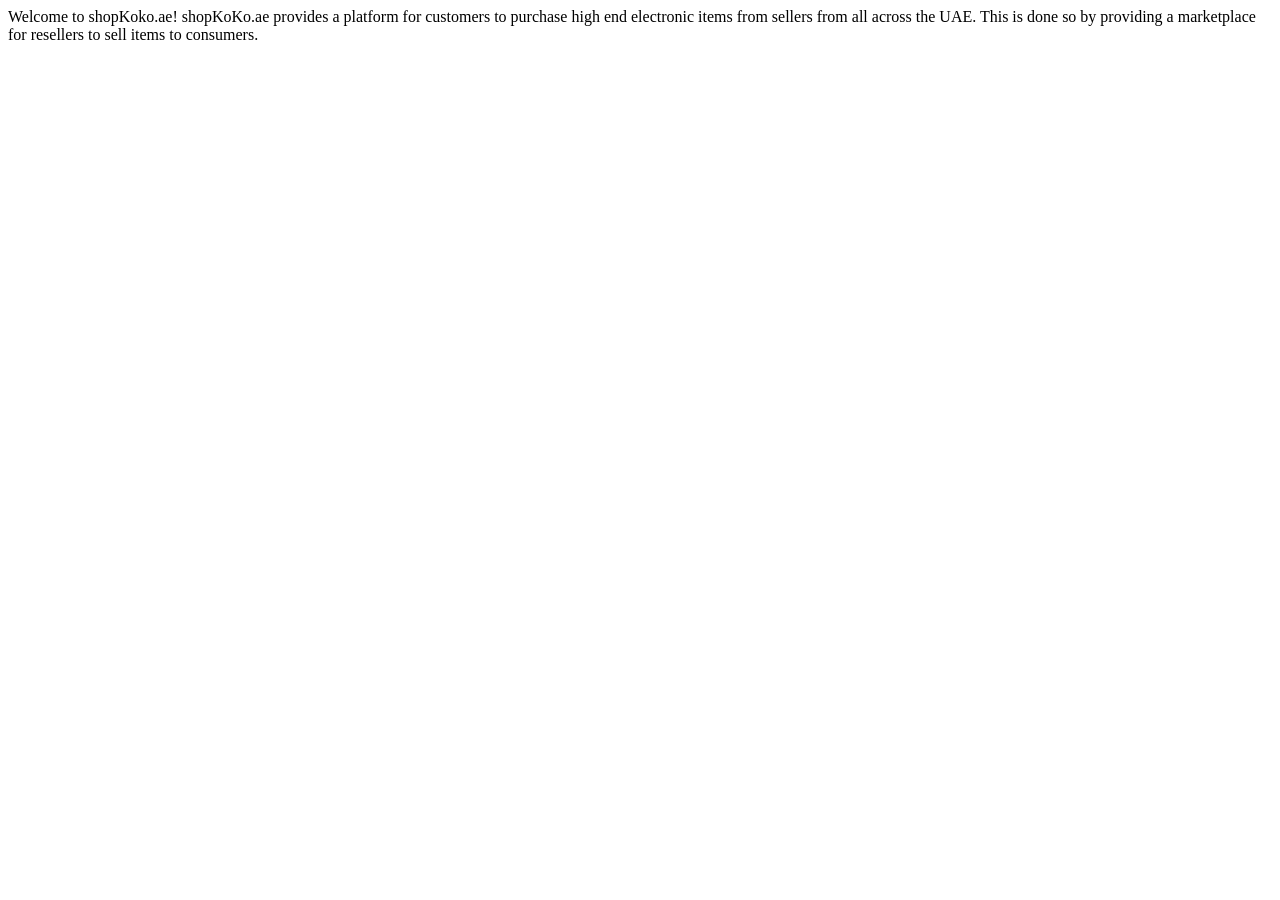
==== shopKoko/target/classes/static/index.html @ 11da2a07 "initial update" ====
<!DOCTYPE html>
<html lang="en">
<head>
    <meta charset="UTF-8">
    <title>Welcome page</title>
</head>
<body>
    Welcome to shopKoko.ae!

    shopKoKo.ae provides a platform for customers to purchase high end electronic items from sellers from all across
    the UAE. This is done so by providing a marketplace for resellers to sell items to consumers.
</body>
</html>
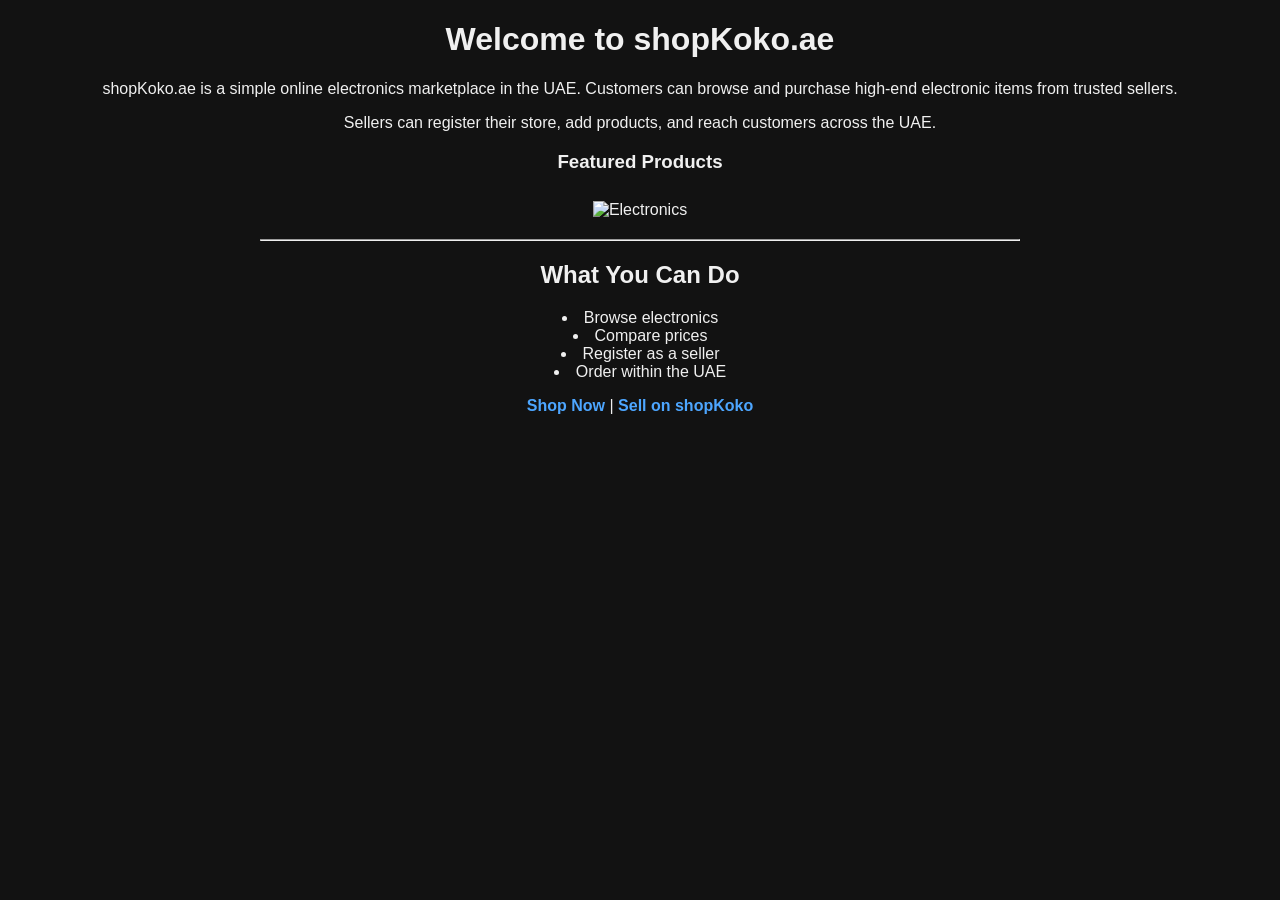
==== commit 91da5265: "Added productController with getmapping for products page (products showcase) as well as the product" ====
--- a/shopKoko/target/classes/static/index.html
+++ b/shopKoko/target/classes/static/index.html
@@ -2,12 +2,67 @@
 <html lang="en">
 <head>
     <meta charset="UTF-8">
-    <title>Welcome page</title>
+    <title>shopKoko.ae - Electronics Marketplace UAE</title>
+    <style>
+        body {
+            background-color: #121212;
+            color: #f0f0f0;
+            font-family: Arial, sans-serif;
+            text-align: center;
+        }
+
+        img {
+            margin-top: 10px;
+        }
+
+        ul {
+            list-style-position: inside;
+            padding: 0;
+        }
+
+        a {
+            color: #4da6ff;
+            text-decoration: none;
+            font-weight: bold;
+        }
+
+        a:hover {
+            text-decoration: underline;
+        }
+
+        hr {
+            width: 60%;
+            margin: 20px auto;
+        }
+    </style>
 </head>
 <body>
-    Welcome to shopKoko.ae!
+    <h1>Welcome to shopKoko.ae</h1>
+    <p>
+        shopKoko.ae is a simple online electronics marketplace in the UAE.
+        Customers can browse and purchase high-end electronic items from trusted sellers.
+    </p>
+    <p>
+        Sellers can register their store, add products, and reach customers across the UAE.
+    </p>
 
-    shopKoKo.ae provides a platform for customers to purchase high end electronic items from sellers from all across
-    the UAE. This is done so by providing a marketplace for resellers to sell items to consumers.
+    <div>
+        <h3>Featured Products</h3>
+        <img src="electronics.jpg" alt="Electronics" width="400">
+    </div>
+
+    <hr>
+    <h2>What You Can Do</h2>
+    <ul>
+        <li>Browse electronics</li>
+        <li>Compare prices</li>
+        <li>Register as a seller</li>
+        <li>Order within the UAE</li>
+    </ul>
+
+    <p>
+        <a href="#">Shop Now</a> |
+        <a href="#">Sell on shopKoko</a>
+    </p>
 </body>
 </html>
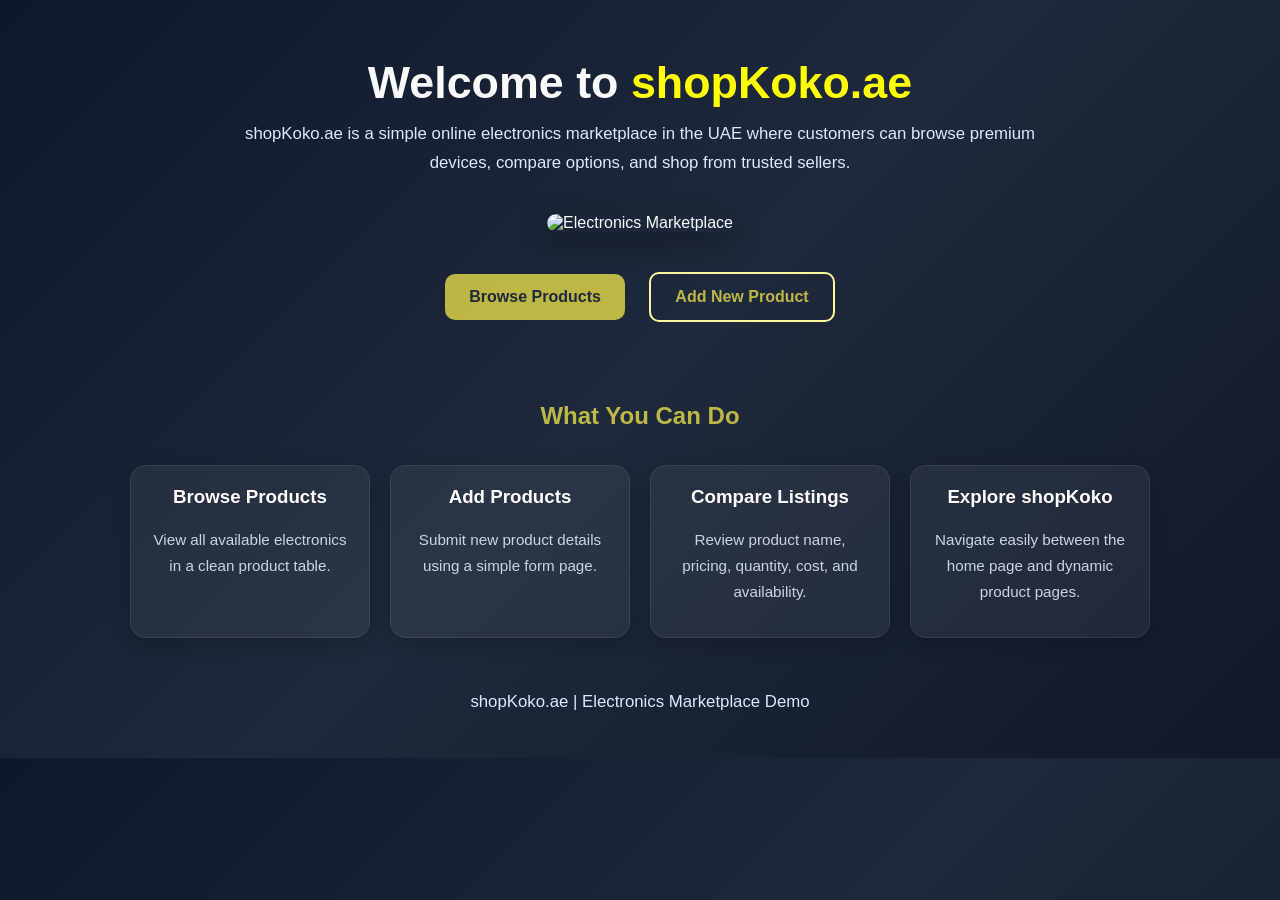
==== commit f947baeb: "Fixed submit button to add new products, enhanced design of all webpages including landing page, min" ====
--- a/shopKoko/target/classes/static/index.html
+++ b/shopKoko/target/classes/static/index.html
@@ -4,65 +4,179 @@
     <meta charset="UTF-8">
     <title>shopKoko.ae - Electronics Marketplace UAE</title>
     <style>
+        * {
+            box-sizing: border-box;
+        }
+
         body {
-            background-color: #121212;
-            color: #f0f0f0;
+            margin: 0;
             font-family: Arial, sans-serif;
+            background: linear-gradient(135deg, #0f172a, #1e293b, #111827);
+            color: #f8fafc;
             text-align: center;
         }
 
-        img {
-            margin-top: 10px;
+        .container {
+            width: 90%;
+            max-width: 1100px;
+            margin: 0 auto;
+            padding: 10px 20px 30px;
         }
 
-        ul {
-            list-style-position: inside;
-            padding: 0;
+        .main {
+            padding: 10px 20px 30px;
         }
 
-        a {
-            color: #4da6ff;
+        h1 {
+            font-size: 2.8rem;
+            margin-bottom: 10px;
+        }
+
+        h2 {
+            margin-top: 40px;
+            color: rgba(255, 243, 77, 0.71);
+        }
+
+        p {
+            font-size: 1.05rem;
+            line-height: 1.7;
+            color: #dbeafe;
+            max-width: 850px;
+            margin: 12px auto;
+        }
+
+        .main img {
+            width: 100%;
+            max-width: 500px;
+            margin-top: 25px;
+            border-radius: 18px;
+            box-shadow: 0 10px 30px rgba(0,0,0,0.35);
+        }
+
+        .actions {
+            margin-top: 30px;
+        }
+
+        .btn {
+            display: inline-block;
+            margin: 10px;
+            padding: 14px 24px;
+            border-radius: 10px;
             text-decoration: none;
+            font-weight: bold;
+            transition: 0.3s ease;
+        }
+
+        .btn-primary {
+            background-color: rgba(255, 243, 77, 0.71);
+            color: #1e293b;
+        }
+
+        .btn-primary:hover {
+            background-color: #918a15;
+        }
+
+        .btn-secondary {
+            background-color: transparent;
+            color: rgba(255, 243, 77, 0.71);
+            border: 2px solid #fbf89b;
+        }
+
+        .btn-secondary:hover {
+            background-color: #fbf89b;
+            color: #0f172a;
+        }
+
+        .features {
+            display: flex;
+            flex-wrap: wrap;
+            justify-content: center;
+            gap: 20px;
+            margin-top: 35px;
+        }
+
+        .card {
+            background-color: rgba(255,255,255,0.06);
+            border: 1px solid rgba(255,255,255,0.08);
+            border-radius: 16px;
+            width: 240px;
+            padding: 20px;
+            box-shadow: 0 6px 20px rgba(0,0,0,0.2);
+        }
+
+        .card h3 {
+            margin-top: 0;
+            color: #ffffff;
+        }
+
+        .card p {
+            font-size: 0.95rem;
+            color: #cbd5e1;
+        }
+
+        .links {
+            margin-top: 40px;
+        }
+
+        .links a {
+            color: #60a5fa;
+            text-decoration: none;
+            margin: 0 12px;
             font-weight: bold;
         }
 
-        a:hover {
+        .links a:hover {
             text-decoration: underline;
         }
 
-        hr {
-            width: 60%;
-            margin: 20px auto;
+        footer {
+            margin-top: 50px;
+            color: #94a3b8;
+            font-size: 0.95rem;
         }
     </style>
 </head>
 <body>
-    <h1>Welcome to shopKoko.ae</h1>
-    <p>
-        shopKoko.ae is a simple online electronics marketplace in the UAE.
-        Customers can browse and purchase high-end electronic items from trusted sellers.
-    </p>
-    <p>
-        Sellers can register their store, add products, and reach customers across the UAE.
-    </p>
+<div class="container">
+    <section class="main">
+        <h1>Welcome to <span style="color: yellow;">shopKoko.ae</span></h1>
+        <p>
+            shopKoko.ae is a simple online electronics marketplace in the UAE where customers can
+            browse premium devices, compare options, and shop from trusted sellers.
+        </p>
 
-    <div>
-        <h3>Featured Products</h3>
-        <img src="electronics.jpg" alt="Electronics" width="400">
-    </div>
+        <img src="electronics.jpg" alt="Electronics Marketplace">
 
-    <hr>
-    <h2>What You Can Do</h2>
-    <ul>
-        <li>Browse electronics</li>
-        <li>Compare prices</li>
-        <li>Register as a seller</li>
-        <li>Order within the UAE</li>
-    </ul>
+        <div class="actions">
+            <a href="/products" class="btn btn-primary">Browse Products</a>
+            <a href="/products/add" class="btn btn-secondary">Add New Product</a>
+        </div>
+    </section>
 
-    <p>
-        <a href="#">Shop Now</a> |
-        <a href="#">Sell on shopKoko</a>
-    </p>
+    <section>
+        <h2>What You Can Do</h2>
+        <div class="features">
+            <div class="card">
+                <h3>Browse Products</h3>
+                <p>View all available electronics in a clean product table.</p>
+            </div>
+            <div class="card">
+                <h3>Add Products</h3>
+                <p>Submit new product details using a simple form page.</p>
+            </div>
+            <div class="card">
+                <h3>Compare Listings</h3>
+                <p>Review product name, pricing, quantity, cost, and availability.</p>
+            </div>
+            <div class="card">
+                <h3>Explore shopKoko</h3>
+                <p>Navigate easily between the home page and dynamic product pages.</p>
+            </div>
+        </div>
+    </section>
+    <footer>
+        <p>shopKoko.ae | Electronics Marketplace Demo</p>
+    </footer>
+</div>
 </body>
 </html>
